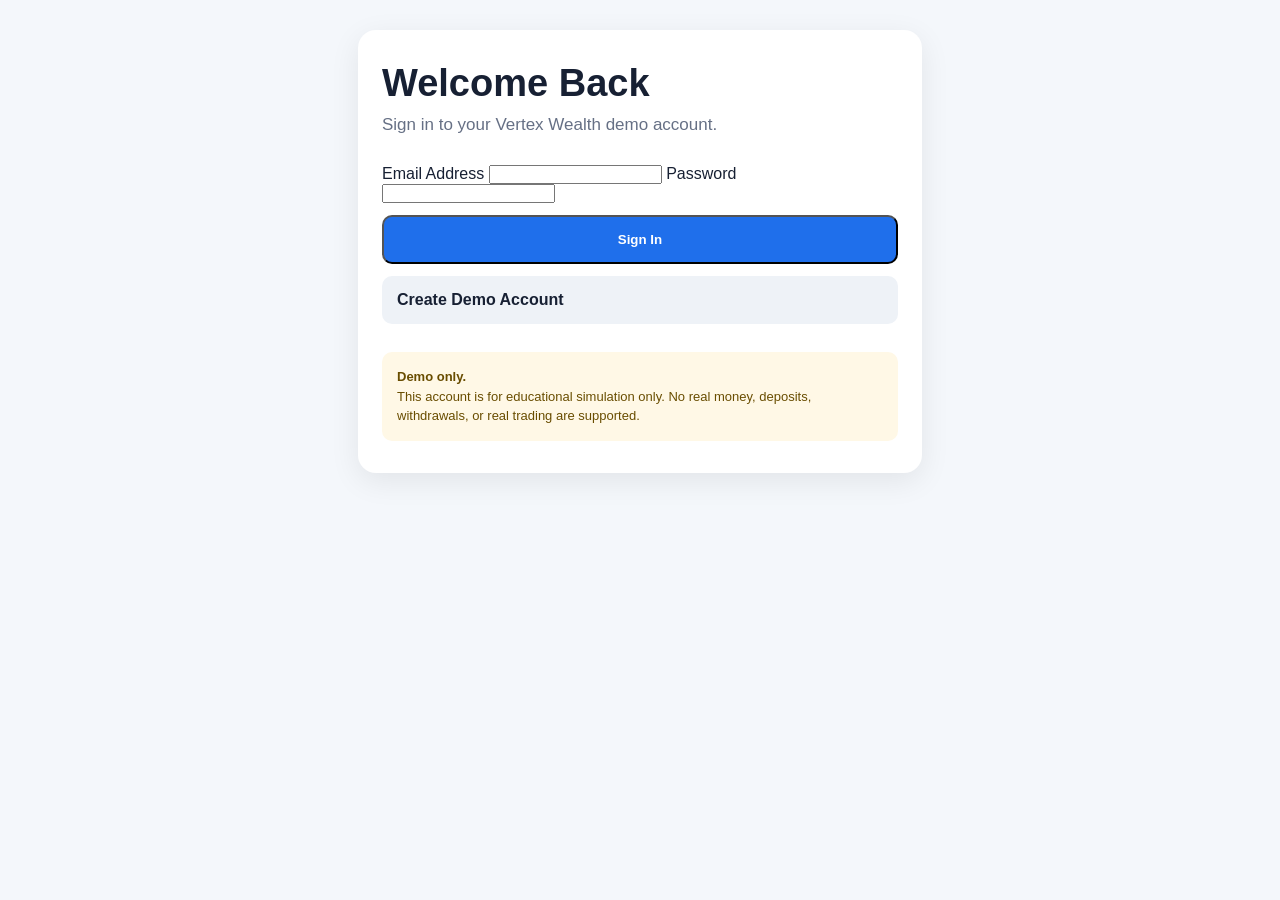
==== dashboard.html @ 2a533363 "Add initial dashboard HTML structure" ====
<!DOCTYPE html>
<html lang="en">
<head>
  <meta charset="UTF-8">
  <meta name="viewport" content="width=device-width, initial-scale=1.0">
  <title>Dashboard - Vertex Wealth Demo</title>
  <link rel="stylesheet" href="styles.css">
</head>

<body>
  <main class="container">
    <div class="card">
      <h1>Vertex Wealth</h1>
      <p class="subtitle">Demo Trading Dashboard</p>

      <div class="notice">
        <strong>Demo account</strong><br>
        All balances and activity shown here are simulated and have no
        cash value.
      </div>

      <h2 id="welcome" style="margin-top: 25px;">Welcome</h2>

      <div class="card" style="margin-top: 20px;">
        <p><strong>Demo Balance</strong></p>
        <h2>$10,000.00</h2>
      </div>

      <div class="card" style="margin-top: 15px;">
        <p><strong>Portfolio</strong></p>
        <p>Stocks: $4,000.00</p>
        <p>Cash: $6,000.00</p>
      </div>

      <a class="button" href="#">View Demo Trades</a>

      <button class="button secondary" id="logout">
        Sign Out
      </button>
    </div>
  </main>

  <script>
    const loggedIn = localStorage.getItem("vertexDemoLoggedIn");
    const savedUser = JSON.parse(
      localStorage.getItem("vertexDemoUser")
    );

    if (loggedIn !== "true" || !savedUser) {
      window.location.href = "login.html";
    } else {
      document.getElementById("welcome").textContent =
        "Welcome, " + savedUser.name;
    }

    document.getElementById("logout").addEventListener("click", function() {
      localStorage.removeItem("vertexDemoLoggedIn");
      window.location.href = "login.html";
    });
  </script>
</body>
</html>
---- styles.css ----
* {
  box-sizing: border-box;
  margin: 0;
  padding: 0;
}

body {
  font-family: Arial, sans-serif;
  background: #f4f7fb;
  color: #172033;
  min-height: 100vh;
}

.container {
  width: 100%;
  max-width: 600px;
  margin: 0 auto;
  padding: 30px 18px;
}

.card {
  background: white;
  border-radius: 18px;
  padding: 32px 24px;
  box-shadow: 0 8px 30px rgba(0, 0, 0, 0.08);
}

.hero {
  text-align: center;
}

h1 {
  font-size: 38px;
  margin-bottom: 10px;
}

.subtitle {
  color: #667085;
  font-size: 17px;
  margin-bottom: 30px;
}

.button {
  display: block;
  width: 100%;
  padding: 15px;
  margin: 12px 0;
  border-radius: 10px;
  background: #1f6feb;
  color: white;
  text-decoration: none;
  font-weight: bold;
}

.button.secondary {
  background: #eef2f7;
  color: #172033;
}

.button:hover {
  opacity: 0.9;
}

.notice {
  margin-top: 28px;
  padding: 15px;
  border-radius: 10px;
  background: #fff8e6;
  color: #694d00;
  font-size: 13px;
  line-height: 1.5;
}

@media (max-width: 480px) {
  .container {
    padding: 20px 12px;
  }

  .card {
    padding: 26px 18px;
  }

  h1 {
    font-size: 32px;
  }
}
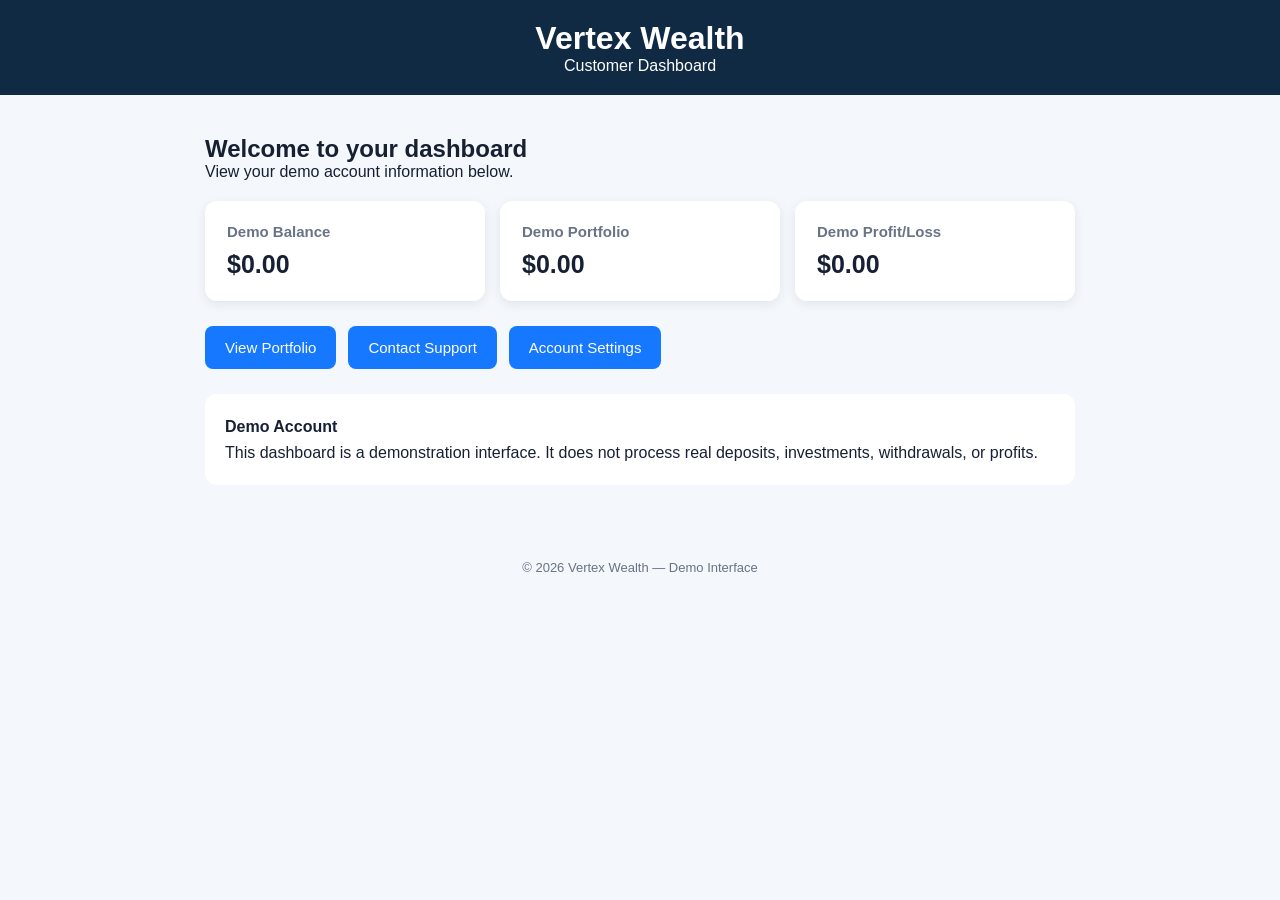
==== commit 53158ccb: "Revamp dashboard layout and styles Added styling and updated content for the Vertex Wealth dashboard" ====
--- a/dashboard.html
+++ b/dashboard.html
@@ -3,60 +3,161 @@
 <head>
   <meta charset="UTF-8">
   <meta name="viewport" content="width=device-width, initial-scale=1.0">
-  <title>Dashboard - Vertex Wealth Demo</title>
-  <link rel="stylesheet" href="styles.css">
+  <title>Vertex Wealth Dashboard</title>
+
+  <style>
+    * {
+      box-sizing: border-box;
+      margin: 0;
+      padding: 0;
+    }
+
+    body {
+      font-family: Arial, sans-serif;
+      background: #f4f7fb;
+      color: #172033;
+    }
+
+    header {
+      background: #102a43;
+      color: white;
+      padding: 20px;
+      text-align: center;
+    }
+
+    .container {
+      max-width: 900px;
+      margin: 25px auto;
+      padding: 15px;
+    }
+
+    .welcome {
+      margin-bottom: 20px;
+    }
+
+    .cards {
+      display: grid;
+      grid-template-columns: repeat(auto-fit, minmax(200px, 1fr));
+      gap: 15px;
+    }
+
+    .card {
+      background: white;
+      padding: 22px;
+      border-radius: 12px;
+      box-shadow: 0 3px 12px rgba(0,0,0,0.08);
+    }
+
+    .card h3 {
+      font-size: 15px;
+      color: #687386;
+      margin-bottom: 10px;
+    }
+
+    .amount {
+      font-size: 25px;
+      font-weight: bold;
+    }
+
+    .actions {
+      margin-top: 25px;
+      display: flex;
+      gap: 12px;
+      flex-wrap: wrap;
+    }
+
+    button {
+      border: none;
+      padding: 13px 20px;
+      border-radius: 8px;
+      cursor: pointer;
+      background: #1677ff;
+      color: white;
+      font-size: 15px;
+    }
+
+    button:hover {
+      background: #0d5dcc;
+    }
+
+    .notice {
+      margin-top: 25px;
+      background: white;
+      padding: 20px;
+      border-radius: 12px;
+      line-height: 1.6;
+    }
+
+    footer {
+      text-align: center;
+      margin-top: 40px;
+      padding: 20px;
+      color: #687386;
+      font-size: 13px;
+    }
+  </style>
 </head>
 
 <body>
+
+  <header>
+    <h1>Vertex Wealth</h1>
+    <p>Customer Dashboard</p>
+  </header>
+
   <main class="container">
-    <div class="card">
-      <h1>Vertex Wealth</h1>
-      <p class="subtitle">Demo Trading Dashboard</p>
 
-      <div class="notice">
-        <strong>Demo account</strong><br>
-        All balances and activity shown here are simulated and have no
-        cash value.
+    <div class="welcome">
+      <h2>Welcome to your dashboard</h2>
+      <p>View your demo account information below.</p>
+    </div>
+
+    <section class="cards">
+
+      <div class="card">
+        <h3>Demo Balance</h3>
+        <div class="amount">$0.00</div>
       </div>
 
-      <h2 id="welcome" style="margin-top: 25px;">Welcome</h2>
-
-      <div class="card" style="margin-top: 20px;">
-        <p><strong>Demo Balance</strong></p>
-        <h2>$10,000.00</h2>
+      <div class="card">
+        <h3>Demo Portfolio</h3>
+        <div class="amount">$0.00</div>
       </div>
 
-      <div class="card" style="margin-top: 15px;">
-        <p><strong>Portfolio</strong></p>
-        <p>Stocks: $4,000.00</p>
-        <p>Cash: $6,000.00</p>
+      <div class="card">
+        <h3>Demo Profit/Loss</h3>
+        <div class="amount">$0.00</div>
       </div>
 
-      <a class="button" href="#">View Demo Trades</a>
+    </section>
 
-      <button class="button secondary" id="logout">
-        Sign Out
+    <div class="actions">
+      <button onclick="alert('This is a demo feature.')">
+        View Portfolio
+      </button>
+
+      <button onclick="alert('This is a demo feature.')">
+        Contact Support
+      </button>
+
+      <button onclick="alert('This is a demo feature.')">
+        Account Settings
       </button>
     </div>
+
+    <div class="notice">
+      <strong>Demo Account</strong>
+      <p>
+        This dashboard is a demonstration interface. It does not process
+        real deposits, investments, withdrawals, or profits.
+      </p>
+    </div>
+
   </main>
 
-  <script>
-    const loggedIn = localStorage.getItem("vertexDemoLoggedIn");
-    const savedUser = JSON.parse(
-      localStorage.getItem("vertexDemoUser")
-    );
+  <footer>
+    © 2026 Vertex Wealth — Demo Interface
+  </footer>
 
-    if (loggedIn !== "true" || !savedUser) {
-      window.location.href = "login.html";
-    } else {
-      document.getElementById("welcome").textContent =
-        "Welcome, " + savedUser.name;
-    }
-
-    document.getElementById("logout").addEventListener("click", function() {
-      localStorage.removeItem("vertexDemoLoggedIn");
-      window.location.href = "login.html";
-    });
-  </script>
 </body>
 </html>
